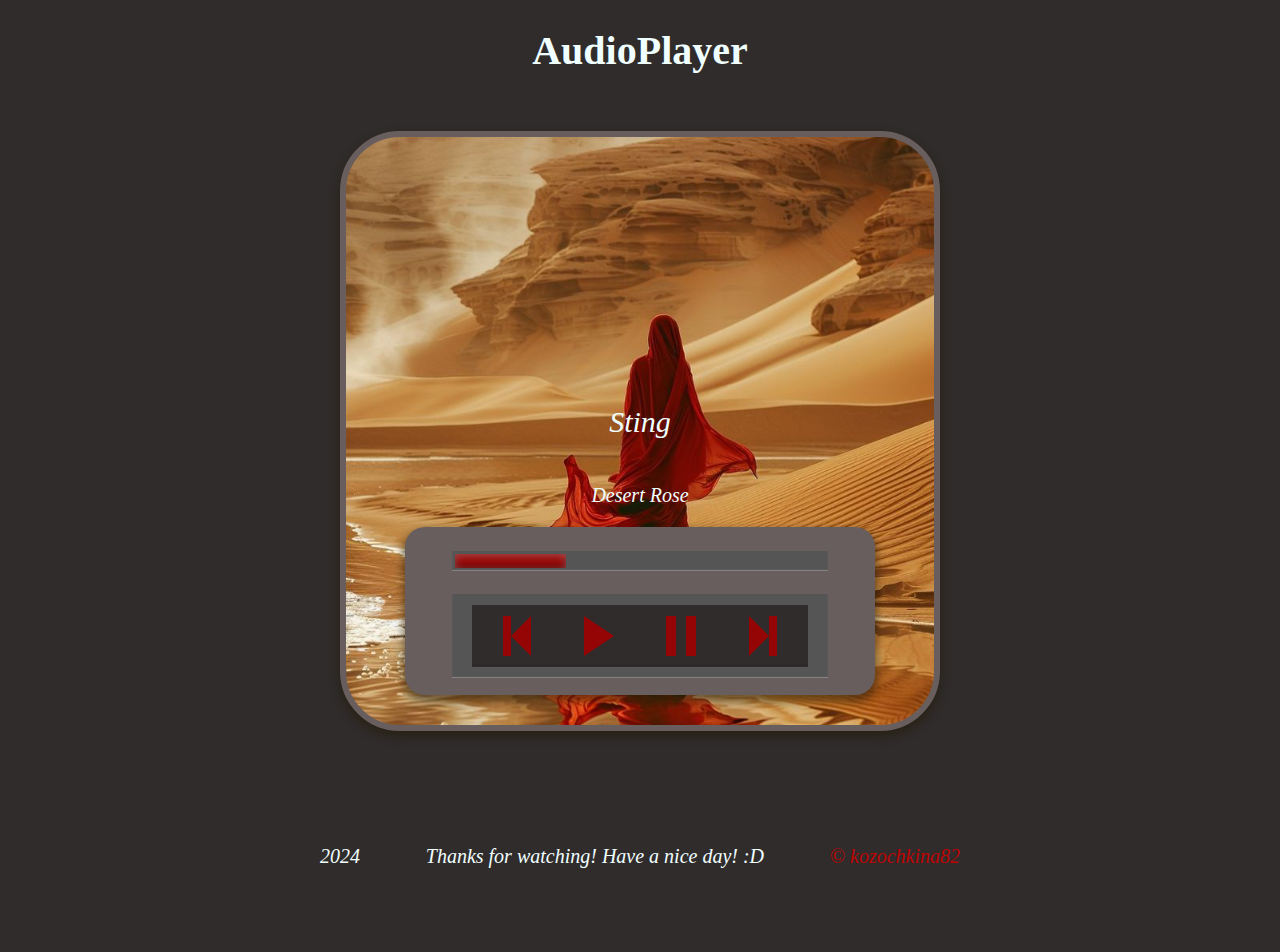
==== index.html @ 9f7f80e7 "feat: make design" ====
<!DOCTYPE html>
<html lang="en">
<head>
    <meta charset="UTF-8">
    <meta name="viewport" content="width=device-width, initial-scale=1.0">
    <title>Audioplayer</title>
    <link rel="stylesheet" href="style.css">
</head>
<body>
    <div class="container">
    <header>
        <h1>AudioPlayer</h1>
    </header>
    <main>
       <section class="player-field">
        <div class="player screen-1">
         <h2>Sting</h2>
         <p>Desert Rose</p>
         <div class="controls">
          <audio class="invisible" controls >
            <source src="Assets/Audio/Sting – Desert Rose.mp3" type="audio/mpeg" id="song-1">
          </audio>
            <div class="progressbar">
                <span style="width: 30%"></span>
              </div>
              <div class="control-buttons">
                <div class="control-buttons-container">
                <div class="control-item first-left"><div class="col left-col"></div><div class="left "></div></div>
                <div class="control-item"><div class="play play-first"></div></div>
                <div class="control-item"><div class="pause pause-first"><div class="col"></div><div class="col"></div></div></div>
                <div class="control-item first-right"><div class="right"></div><div class="col right-col"></div></div>
              </div>
             </div>
         </div>         
        </div>
        <div class="player screen-2 invisible">
            <h2>Powerwolf</h2>
            <p>Demons Are The Girl's Best Friend</p>
            <div class="controls">
              <audio class="invisible" controls >
                <source src="Assets/Audio/Powerwolf - Demons Are a Girl's Best Friend.mp3" type="audio/mpeg" id="song-2">
              </audio>
               <div class="progressbar">
                   <span style="width: 30%"></span>
                 </div>
                 <div class="control-buttons">
                   <div class="control-buttons-container">
                   <div class="control-item second-left"><div class="col left-col"></div><div class="left"></div></div>
                   <div class="control-item"><div class="play play-second"></div></div>
                   <div class="control-item"><div class="pause pause-second"><div class="col"></div><div class="col"></div></div></div>
                   <div class="control-item second-right"><div class="right"></div><div class="col right-col"></div></div>
                 </div>
                </div>
            </div>         
        </div>
        <div class="player screen-3 invisible">
            <h2>Myrkur</h2>
            <p>Ulvinde<p>
            <div class="controls">
              <audio class="invisible" controls >
                <source src="Assets/Audio/Myrkur - Ulvinde.mp3" type="audio/mpeg" id="song-3">
              </audio>
               <div class="progressbar">
                   <span style="width: 30%"></span>
                 </div>
                 <div class="control-buttons">
                  <div class="control-buttons-container">
                  <div class="control-item third-left"><div class="col left-col"></div><div class="left"></div></div>
                  <div class="control-item"><div class="play play-third"></div></div>
                  <div class="control-item"><div class="pause pause-third"><div class="col"></div><div class="col"></div></div></div>
                  <div class="control-item third-right"><div class="right"></div><div class="col right-col"></div></div>
                </div>
               </div>
            </div>         
        </div>

       </section>
    </main>
    <footer>
        <div><p>2024</p></div>
        <div><p>Thanks for watching! Have a nice day! :D</p></div>
        <div><p><a href="">© kozochkina82</a></p></div>
    </footer>
    </div>
    <script src="script.js"></script>
</body>
        

 

</html>
---- style.css ----
*{
    box-sizing: border-box;
}
body{
    max-width: 1280px;
    background-color: lightgrey;
    margin: 0 auto;
    padding: 0;
    font-family: Georgia, 'Times New Roman', Times, serif;
    font-size: 20px;
    color: azure;
}
a {
    text-decoration: none;
    color:#bf0404;
}
a:hover{
    color: #e03d3d;
}
footer{
    width: 70%;
    display: flex;
    flex-direction: row;
    justify-content: space-between;
    padding: 5% 10%;
}
h1{
    text-align: center;
}
h2, p {
    text-align: left;
    font-weight: 400;
    font-style: italic;
}
.invisible {
    display: none;
}
.player.invisible{
    display: none;
}
.container{
    width: 100%;
    display: flex;
    flex-direction: column;
    justify-content: space-between;
    align-items: center;
    background-color: #302c2c;

}
.player-field{
    width: 100%;
   display: flex;
   flex-direction: column;
   justify-content: center;
   align-items: center;
 
}
.player{
    display: flex;
    flex-direction: column;
    justify-content: flex-end;
    align-items: center;
    padding-bottom: 5%;
    margin: 5% auto;
    width: 600px;
    height: 600px;
    border: 6px solid #695e5e;
    box-shadow: 0px 5px 8px 2px rgba(36, 29, 9, 0.56);
}
.screen-1{
    background: url("Assets/Img/img1.jpg") top left/100% 100% no-repeat;
    border-radius: 10%;
    overflow: hidden;
}
.screen-2{
    background: url("Assets/Img/img2.png") top left/100% 100% no-repeat;
    border-radius: 10%;
    overflow: hidden;
}
.screen-3{
    background: url("Assets/Img/img3.jpg") top left/100% 100% no-repeat;
    border-radius: 10%;
    overflow: hidden;
}
.controls{
    width: 80%;
    height: 30%;
    background-color: #695e5e;
    border-radius: 20px;
    box-shadow: 0px 5px 8px 2px rgba(36, 29, 9, 0.56);
}
.progressbar { 
    width: 80%;
	height: 20px;
	position: relative;
	background: #555;
	padding: 3px;
	box-shadow: inset 0 -1px 1px rgba(255,255,255,0.3);
    margin: 5% auto auto;
}
.progressbar > span {
    display: block;
    height: 100%;
    background-color: #960505;
    background-image: linear-gradient(
      center bottom,
      #bf0404 37%,
      #e03d3d 69%
    );
    box-shadow: 
      inset 0 2px 9px  rgba(255,255,255,0.3),
      inset 0 -2px 6px rgba(0,0,0,0.4);
    position: relative;
    overflow: hidden;
  }
  
  @keyframes move {
    0% {
      background-position: 0 0;
    }
    100% {
      background-position: 50px 50px;
    }
  }  
  .control-buttons{
    display: flex;
    flex-direction: row;
    justify-content: center;
    align-items: center;
    width: 80%;
	height: 50%;
	background-color: #555;
	padding: 20px;
	box-shadow: inset 0 -1px 1px rgba(255,255,255,0.3);
    margin: 5% auto auto;
  }
  .control-buttons:hover{
    filter: drop-shadow(0 0 15px #f04747);
    cursor: pointer;
}
  .control-buttons-container{
    display: flex;
    flex-direction: row;
    justify-content: space-between;
    align-items: center;
    width: 100%;
	height: 50%;
	background-color: #302c2c;
    border: 1px solid #302c2c;
    box-shadow: inset 0 -1px 1px rgba(24, 23, 23, 0.3);
	padding: 30px;
    margin: 0;
  }
.control-item{
    display: flex;
    flex-direction: row;
    justify-content: space-between;
    align-items: center;
}

.control-item:hover{
    filter: drop-shadow(0 0 15px #f04747);
    cursor: pointer;
}
.progressbar:hover{
        filter: drop-shadow(0 0 10px #f04747);
        cursor: pointer;
    }

.control-item:active{
    filter: drop-shadow(0 0 5px #3e3434);
    cursor: pointer;
}
  .control-item > .left{
    border: 20px solid transparent; border-right: 20px solid #960505;
    }
  .control-item > .right{
    border: 20px solid transparent; border-left: 20px solid #960505;
  }
.col{
    width: 8px;
    height: 40px;
    background-color: #960505;
}
.control-item > .col.left-col{
    margin-right:-20px;
}
.control-item > .col.right-col{
    margin-left:-20px;
}

.pause{
    display: flex;
    flex-direction: row;
    justify-content: space-between;
    align-items: center;
    margin-right: 20px;
}
.pause>.col:first-child{
    margin-right: 5px;
    width: 10px;
}
.pause>.col:last-child{
    margin-left: 5px;
    width: 10px;
}
.play{
    margin-left: 20px;
    border: 20px solid transparent; border-left: 30px solid #960505;
}
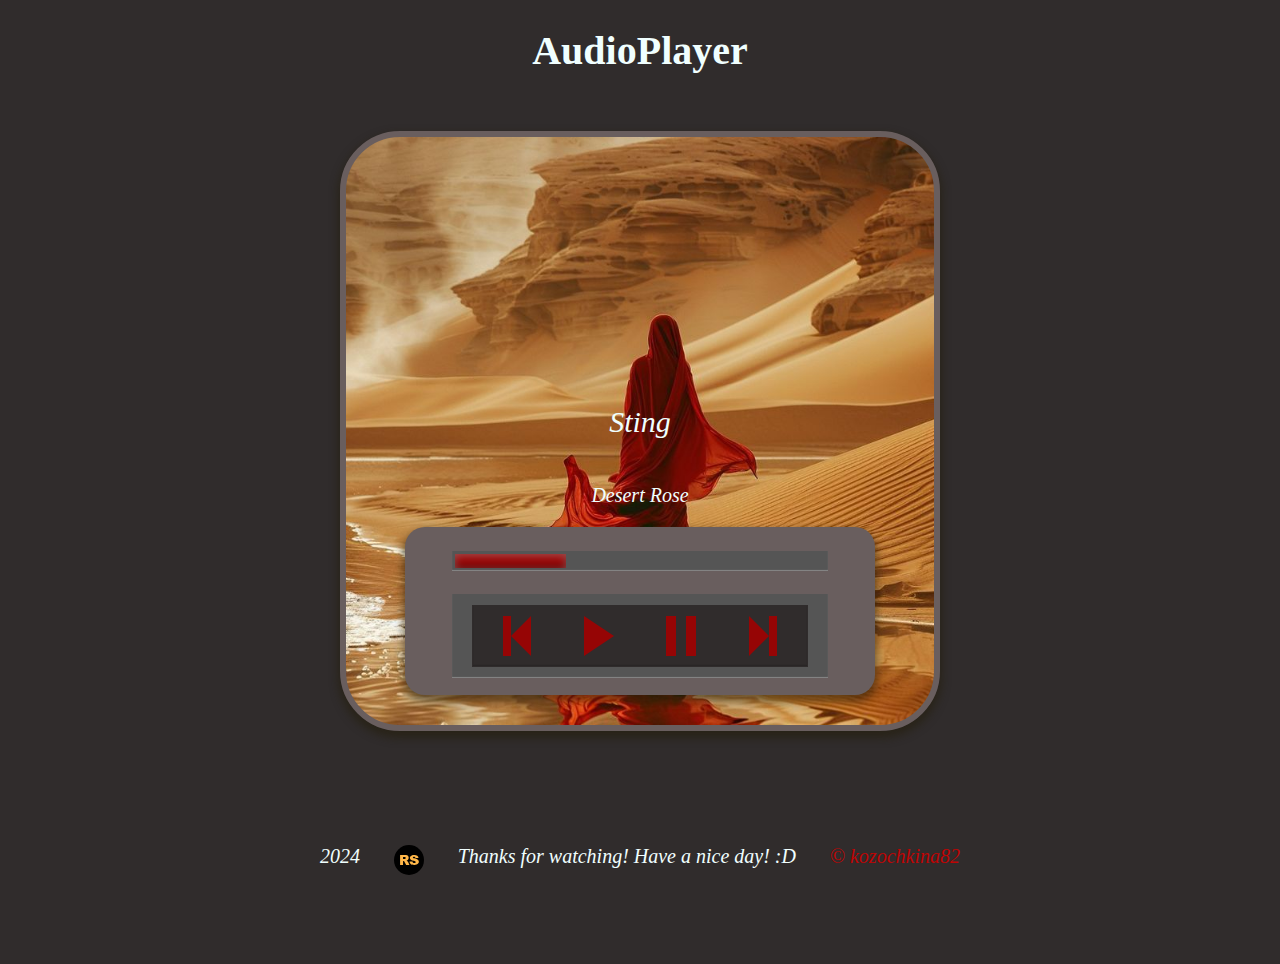
==== commit deaa21c0: "feat: add school logo" ====
--- a/index.html
+++ b/index.html
@@ -78,8 +78,10 @@
     </main>
     <footer>
         <div><p>2024</p></div>
+        <div><p><a href="https://rs.school/courses/javascript-preschool-ru"><img src="Assets/Img/rss-logo.svg" alt="rss-logo" width="30"></a></p></div>
         <div><p>Thanks for watching! Have a nice day! :D</p></div>
         <div><p><a href="">© kozochkina82</a></p></div>
+        
     </footer>
     </div>
     <script src="script.js"></script>
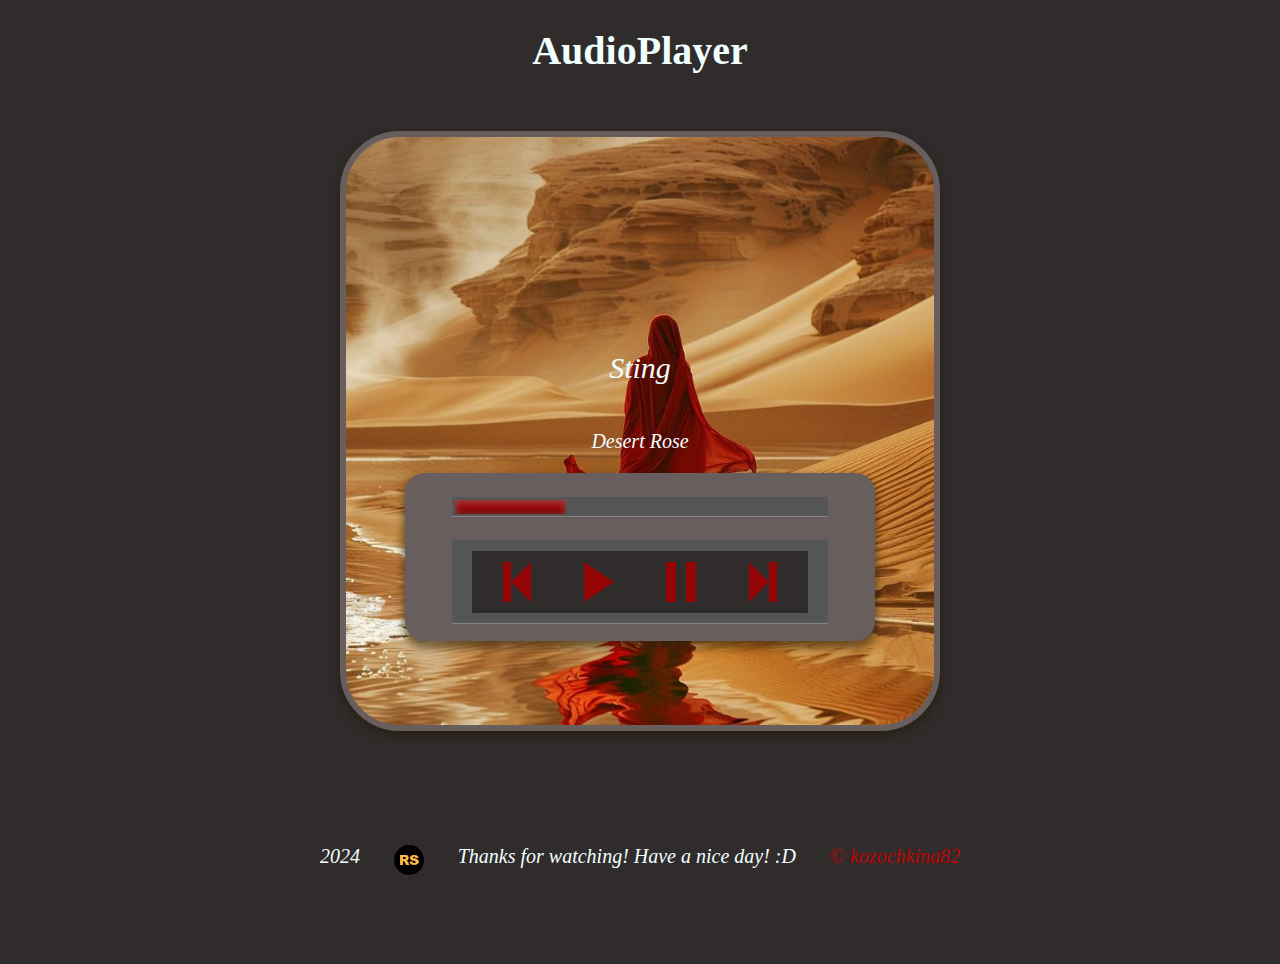
==== commit 1dd5dd5f: "feat: make music play/stop" ====
--- a/index.html
+++ b/index.html
@@ -16,63 +16,63 @@
         <div class="player screen-1">
          <h2>Sting</h2>
          <p>Desert Rose</p>
-         <div class="controls">
-          <audio class="invisible" controls >
-            <source src="Assets/Audio/Sting – Desert Rose.mp3" type="audio/mpeg" id="song-1">
-          </audio>
-            <div class="progressbar">
+           <div class="controls">         
+              <div class="progressbar">
                 <span style="width: 30%"></span>
               </div>
               <div class="control-buttons">
                 <div class="control-buttons-container">
-                <div class="control-item first-left"><div class="col left-col"></div><div class="left "></div></div>
-                <div class="control-item"><div class="play play-first"></div></div>
-                <div class="control-item"><div class="pause pause-first"><div class="col"></div><div class="col"></div></div></div>
-                <div class="control-item first-right"><div class="right"></div><div class="col right-col"></div></div>
+                 <div class="control-item first-left"><div class="col left-col"></div><div class="left "></div></div>
+                 <div class="control-item"><div class="play play-first"></div></div>
+                 <div class="control-item"><div class="pause pause-first"><div class="col"></div><div class="col"></div></div></div>
+                 <div class="control-item first-right"><div class="right"></div><div class="col right-col"></div></div>
+                </div>
               </div>
-             </div>
-         </div>         
+           </div>     
+           <audio class="audio1 invisible" controls >
+            <source src="Assets/Audio/Sting – Desert Rose.mp3" type="audio/mpeg" id="song-1">
+          </audio>    
         </div>
         <div class="player screen-2 invisible">
-            <h2>Powerwolf</h2>
-            <p>Demons Are The Girl's Best Friend</p>
-            <div class="controls">
-              <audio class="invisible" controls >
-                <source src="Assets/Audio/Powerwolf - Demons Are a Girl's Best Friend.mp3" type="audio/mpeg" id="song-2">
-              </audio>
+          <h2>Powerwolf</h2>
+          <p>Demons Are a Girl's Best Friends</p>
+            <div class="controls">         
                <div class="progressbar">
-                   <span style="width: 30%"></span>
+                 <span style="width: 30%"></span>
+               </div>
+               <div class="control-buttons">
+                 <div class="control-buttons-container">
+                  <div class="control-item second-left"><div class="col left-col"></div><div class="left "></div></div>
+                  <div class="control-item"><div class="play play-second"></div></div>
+                  <div class="control-item"><div class="pause pause-second"><div class="col"></div><div class="col"></div></div></div>
+                  <div class="control-item second-right"><div class="right"></div><div class="col right-col"></div></div>
                  </div>
-                 <div class="control-buttons">
-                   <div class="control-buttons-container">
-                   <div class="control-item second-left"><div class="col left-col"></div><div class="left"></div></div>
-                   <div class="control-item"><div class="play play-second"></div></div>
-                   <div class="control-item"><div class="pause pause-second"><div class="col"></div><div class="col"></div></div></div>
-                   <div class="control-item second-right"><div class="right"></div><div class="col right-col"></div></div>
-                 </div>
-                </div>
-            </div>         
-        </div>
-        <div class="player screen-3 invisible">
-            <h2>Myrkur</h2>
-            <p>Ulvinde<p>
-            <div class="controls">
-              <audio class="invisible" controls >
-                <source src="Assets/Audio/Myrkur - Ulvinde.mp3" type="audio/mpeg" id="song-3">
-              </audio>
+               </div>
+            </div>     
+            <audio class="audio2 invisible" controls >
+             <source src="Assets/Audio/Powerwolf - Demons Are a Girl's Best Friend.mp3" type="audio/mpeg" id="song-2">
+           </audio>    
+         </div>
+         <div class="player screen-3 invisible">
+          <h2>Myrkur</h2>
+          <p>Ulvinde</p>
+            <div class="controls">         
                <div class="progressbar">
-                   <span style="width: 30%"></span>
-                 </div>
-                 <div class="control-buttons">
-                  <div class="control-buttons-container">
-                  <div class="control-item third-left"><div class="col left-col"></div><div class="left"></div></div>
+                 <span style="width: 30%"></span>
+               </div>
+               <div class="control-buttons">
+                 <div class="control-buttons-container">
+                  <div class="control-item third-left"><div class="col left-col"></div><div class="left "></div></div>
                   <div class="control-item"><div class="play play-third"></div></div>
                   <div class="control-item"><div class="pause pause-third"><div class="col"></div><div class="col"></div></div></div>
                   <div class="control-item third-right"><div class="right"></div><div class="col right-col"></div></div>
-                </div>
+                 </div>
                </div>
-            </div>         
-        </div>
+            </div>     
+            <audio class="audio3 invisible" controls >
+             <source src="Assets/Audio/Myrkur - Ulvinde.mp3" type="audio/mpeg" id="song-3">
+           </audio>    
+         </div>
 
        </section>
     </main>
--- a/style.css
+++ b/style.css
@@ -33,10 +33,10 @@
     font-style: italic;
 }
 .invisible {
-    display: none;
+    visibility: hidden;;
 }
 .player.invisible{
-    display: none;
+display: none;
 }
 .container{
     width: 100%;
@@ -167,16 +167,21 @@
         cursor: pointer;
     }
 
-.control-item:active{
-    filter: drop-shadow(0 0 5px #3e3434);
-    cursor: pointer;
-}
+
   .control-item > .left{
     border: 20px solid transparent; border-right: 20px solid #960505;
     }
+    .control-item > .left:active{
+        filter: drop-shadow(0 0 15px #f04747);
+        cursor: pointer;
+    }
   .control-item > .right{
     border: 20px solid transparent; border-left: 20px solid #960505;
   }
+  .control-item > .right:hover{
+    filter: drop-shadow(0 0 15px #f04747);
+    cursor: pointer;
+}
 .col{
     width: 8px;
     height: 40px;
@@ -195,6 +200,12 @@
     justify-content: space-between;
     align-items: center;
     margin-right: 20px;
+    transition: all ease-in .5s;
+}
+.pause:hover>.col {
+    background-color: #f33939;
+    filter: drop-shadow(0 0 15px #f04747);
+    cursor: pointer;
 }
 .pause>.col:first-child{
     margin-right: 5px;
@@ -207,4 +218,11 @@
 .play{
     margin-left: 20px;
     border: 20px solid transparent; border-left: 30px solid #960505;
-}
+    transition: all ease-in .5s;
+}
+.play:hover{
+    border-left: 30px solid #f33939;
+    filter: drop-shadow(0 0 15px #f04747);
+    cursor: pointer;
+}
+
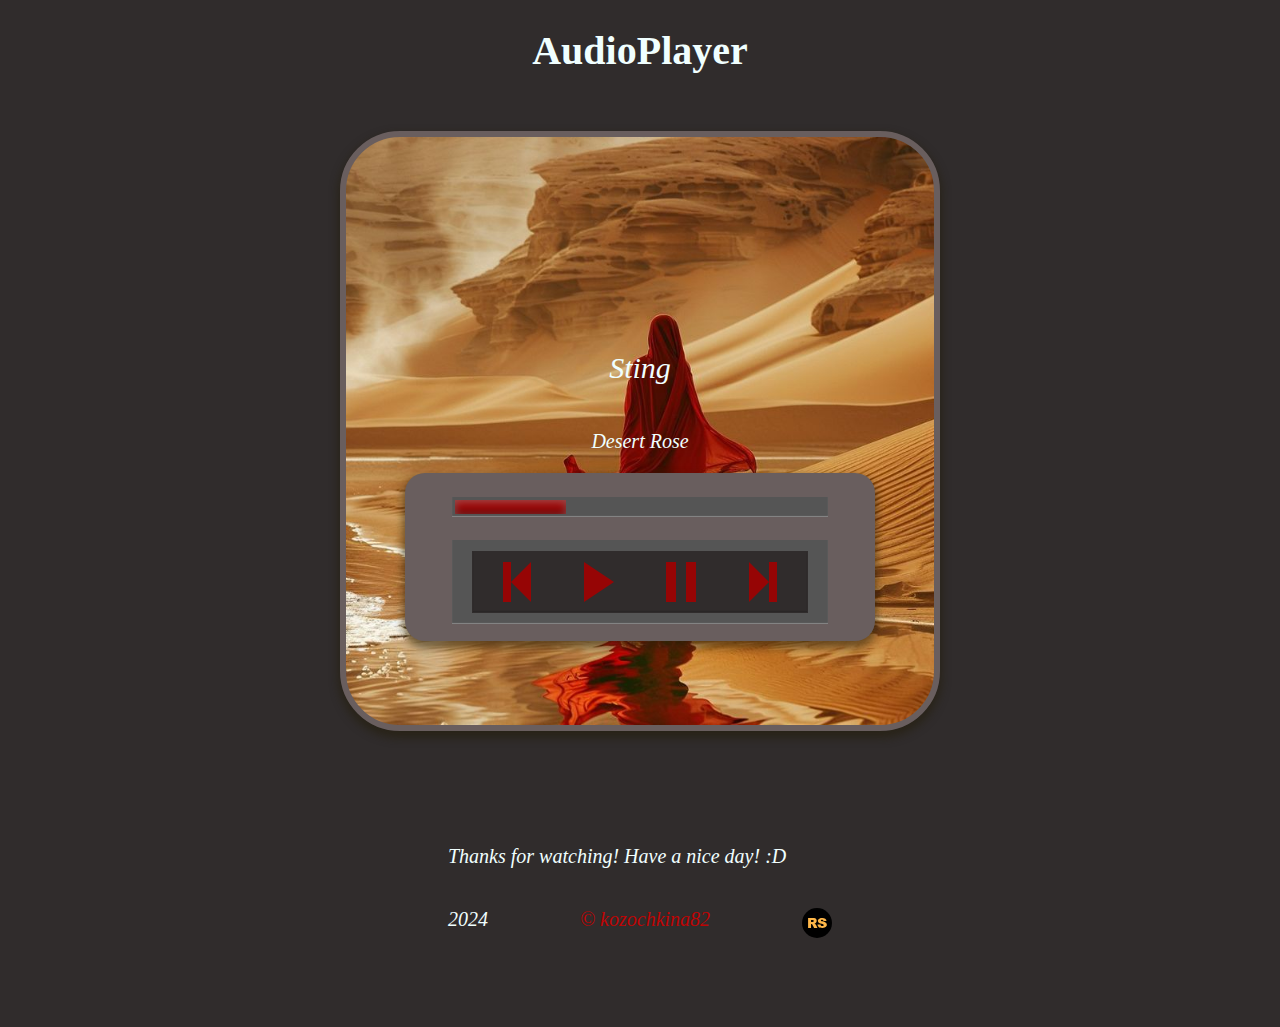
==== commit 2c9a5564: "fix: make audio playing right" ====
--- a/index.html
+++ b/index.html
@@ -30,7 +30,7 @@
               </div>
            </div>     
            <audio class="audio1 invisible" controls >
-            <source src="Assets/Audio/Sting – Desert Rose.mp3" type="audio/mpeg" id="song-1">
+            <source src="Assets/Audio/Sting – Desert Rose.mp3" type="audio/mpeg" id="song-1" >
           </audio>    
         </div>
         <div class="player screen-2 invisible">
@@ -76,12 +76,15 @@
 
        </section>
     </main>
-    <footer>
-        <div><p>2024</p></div>
-        <div><p><a href="https://rs.school/courses/javascript-preschool-ru"><img src="Assets/Img/rss-logo.svg" alt="rss-logo" width="30"></a></p></div>
-        <div><p>Thanks for watching! Have a nice day! :D</p></div>
-        <div><p><a href="">© kozochkina82</a></p></div>
-        
+    <footer>        
+        <div class="footer-section">
+          <div><p>Thanks for watching! Have a nice day! :D</p></div>
+        </div>
+        <div class="footer-section">
+          <div><p>2024</p></div>
+          <div><p><a href="">© kozochkina82</a></p></div>
+          <div><p><a href="https://rs.school/courses/javascript-preschool-ru"><img src="Assets/Img/rss-logo.svg" alt="rss-logo" width="30"></a></p></div>        
+          </div>
     </footer>
     </div>
     <script src="script.js"></script>
--- a/style.css
+++ b/style.css
@@ -18,10 +18,11 @@
     color: #e03d3d;
 }
 footer{
-    width: 70%;
-    display: flex;
-    flex-direction: row;
-    justify-content: space-between;
+    width: 80%;
+    display: flex;
+    flex-direction: column;
+    justify-content: flex-start;
+    align-items: center;
     padding: 5% 10%;
 }
 h1{
@@ -200,7 +201,7 @@
     justify-content: space-between;
     align-items: center;
     margin-right: 20px;
-    transition: all ease-in .5s;
+    transition: all ease-in .2s;
 }
 .pause:hover>.col {
     background-color: #f33939;
@@ -218,7 +219,7 @@
 .play{
     margin-left: 20px;
     border: 20px solid transparent; border-left: 30px solid #960505;
-    transition: all ease-in .5s;
+    transition: all ease-in .2s;
 }
 .play:hover{
     border-left: 30px solid #f33939;
@@ -226,3 +227,9 @@
     cursor: pointer;
 }
 
+.footer-section{
+    width: 50%;
+    display: flex;
+    flex-direction: row;
+    justify-content: space-between;
+}
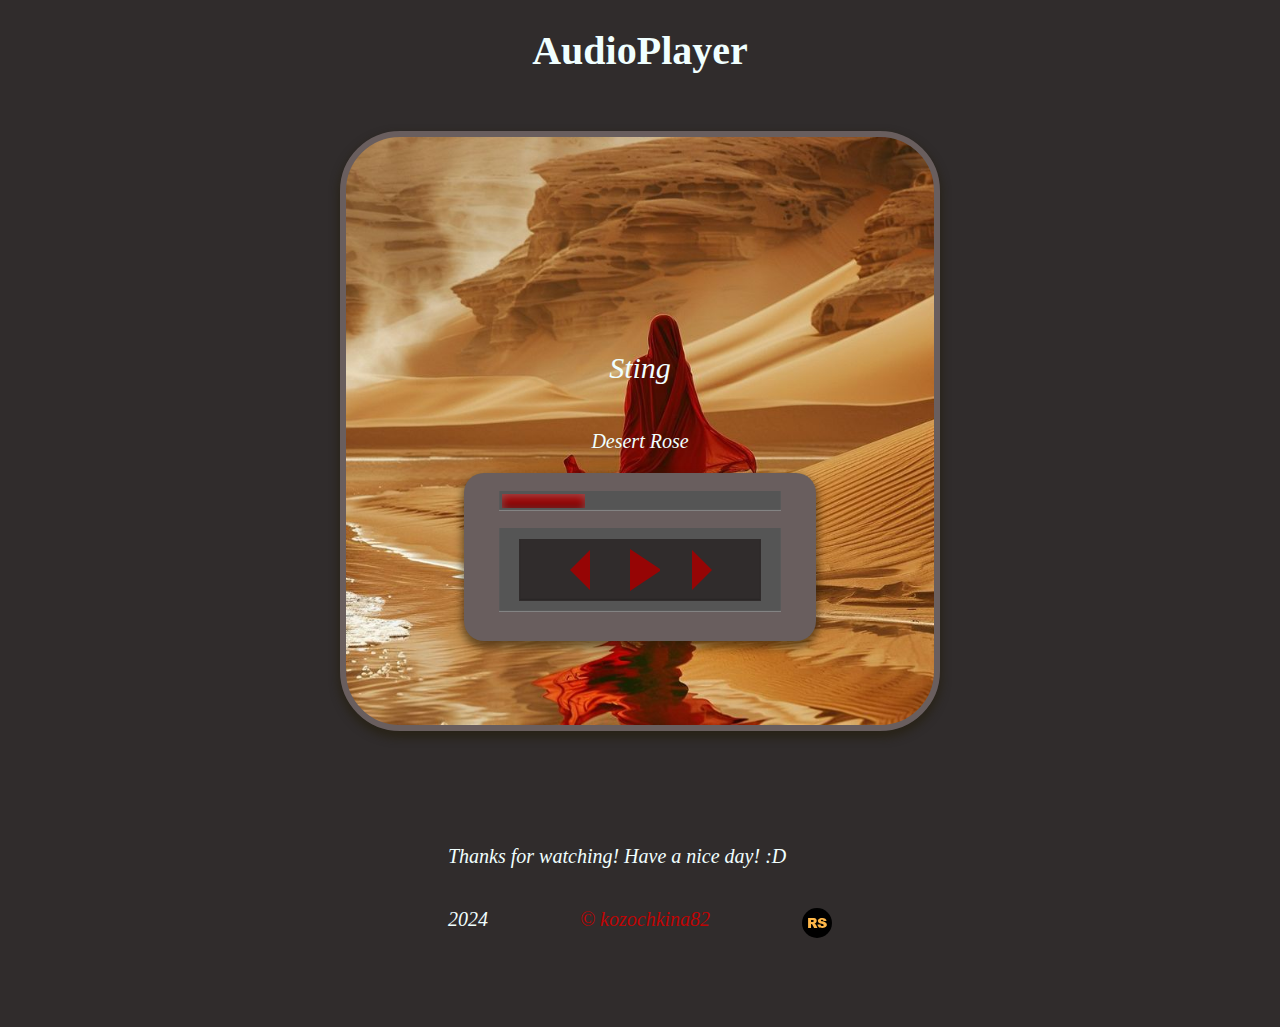
==== commit 14ca2e95: "fix: make toggle" ====
--- a/index.html
+++ b/index.html
@@ -22,10 +22,9 @@
               </div>
               <div class="control-buttons">
                 <div class="control-buttons-container">
-                 <div class="control-item first-left"><div class="col left-col"></div><div class="left "></div></div>
-                 <div class="control-item"><div class="play play-first"></div></div>
-                 <div class="control-item"><div class="pause pause-first"><div class="col"></div><div class="col"></div></div></div>
-                 <div class="control-item first-right"><div class="right"></div><div class="col right-col"></div></div>
+                 <div class="control-item first-left"><div class="left"></div></div>
+                 <div class="control-item"><button class="button1 play-first pause-first"></button></div>
+                 <div class="control-item first-right"><div class="right"></div></div>
                 </div>
               </div>
            </div>     
@@ -41,13 +40,12 @@
                  <span style="width: 30%"></span>
                </div>
                <div class="control-buttons">
-                 <div class="control-buttons-container">
-                  <div class="control-item second-left"><div class="col left-col"></div><div class="left "></div></div>
-                  <div class="control-item"><div class="play play-second"></div></div>
-                  <div class="control-item"><div class="pause pause-second"><div class="col"></div><div class="col"></div></div></div>
-                  <div class="control-item second-right"><div class="right"></div><div class="col right-col"></div></div>
-                 </div>
-               </div>
+                <div class="control-buttons-container">
+                 <div class="control-item second-left"><div class="left"></div></div>
+                 <div class="control-item"><button class="button2 play-second pause-second"></button></div>
+                 <div class="control-item second-right"><div class="right"></div></div>
+                </div>
+              </div>
             </div>     
             <audio class="audio2 invisible" controls >
              <source src="Assets/Audio/Powerwolf - Demons Are a Girl's Best Friend.mp3" type="audio/mpeg" id="song-2">
@@ -61,13 +59,12 @@
                  <span style="width: 30%"></span>
                </div>
                <div class="control-buttons">
-                 <div class="control-buttons-container">
-                  <div class="control-item third-left"><div class="col left-col"></div><div class="left "></div></div>
-                  <div class="control-item"><div class="play play-third"></div></div>
-                  <div class="control-item"><div class="pause pause-third"><div class="col"></div><div class="col"></div></div></div>
-                  <div class="control-item third-right"><div class="right"></div><div class="col right-col"></div></div>
-                 </div>
-               </div>
+                <div class="control-buttons-container">
+                 <div class="control-item third-left"><div class="left"></div></div>
+                 <div class="control-item"><button class=" button3 play-third pause-third"></button></div>
+                 <div class="control-item third-right"><div class="right"></div></div>
+                </div>
+              </div>
             </div>     
             <audio class="audio3 invisible" controls >
              <source src="Assets/Audio/Myrkur - Ulvinde.mp3" type="audio/mpeg" id="song-3">
--- a/style.css
+++ b/style.css
@@ -36,7 +36,7 @@
 .invisible {
     visibility: hidden;;
 }
-.player.invisible{
+.player.invisible, .pause.invisible, .play.invisible{
 display: none;
 }
 .container{
@@ -84,7 +84,7 @@
     overflow: hidden;
 }
 .controls{
-    width: 80%;
+    width: 60%;
     height: 30%;
     background-color: #695e5e;
     border-radius: 20px;
@@ -168,7 +168,6 @@
         cursor: pointer;
     }
 
-
   .control-item > .left{
     border: 20px solid transparent; border-right: 20px solid #960505;
     }
@@ -176,56 +175,37 @@
         filter: drop-shadow(0 0 15px #f04747);
         cursor: pointer;
     }
-  .control-item > .right{
+   .right {
     border: 20px solid transparent; border-left: 20px solid #960505;
-  }
+ 
+    }
   .control-item > .right:hover{
     filter: drop-shadow(0 0 15px #f04747);
     cursor: pointer;
 }
-.col{
-    width: 8px;
-    height: 40px;
+
+button {
+    margin-left: 40px;
+    border: 20px solid transparent; border-left: 30px solid #960505;
+    background-color: transparent;
+
+}
+button:hover{
+  
+    filter: drop-shadow(0 0 15px #f04747);
+    cursor: pointer;
+}
+
+.pause{
+    border-top: 20px solid #960505;
+    border-bottom: 20px solid #960505;
+    border-right: 15px solid #960505;
+    border-left: 15px solid #960505;
     background-color: #960505;
-}
-.control-item > .col.left-col{
-    margin-right:-20px;
-}
-.control-item > .col.right-col{
-    margin-left:-20px;
-}
-
-.pause{
-    display: flex;
-    flex-direction: row;
-    justify-content: space-between;
-    align-items: center;
-    margin-right: 20px;
-    transition: all ease-in .2s;
-}
-.pause:hover>.col {
-    background-color: #f33939;
-    filter: drop-shadow(0 0 15px #f04747);
-    cursor: pointer;
-}
-.pause>.col:first-child{
-    margin-right: 5px;
-    width: 10px;
-}
-.pause>.col:last-child{
-    margin-left: 5px;
-    width: 10px;
-}
-.play{
-    margin-left: 20px;
-    border: 20px solid transparent; border-left: 30px solid #960505;
-    transition: all ease-in .2s;
-}
-.play:hover{
-    border-left: 30px solid #f33939;
-    filter: drop-shadow(0 0 15px #f04747);
-    cursor: pointer;
-}
+    margin-right: 40px;
+}
+
+
 
 .footer-section{
     width: 50%;
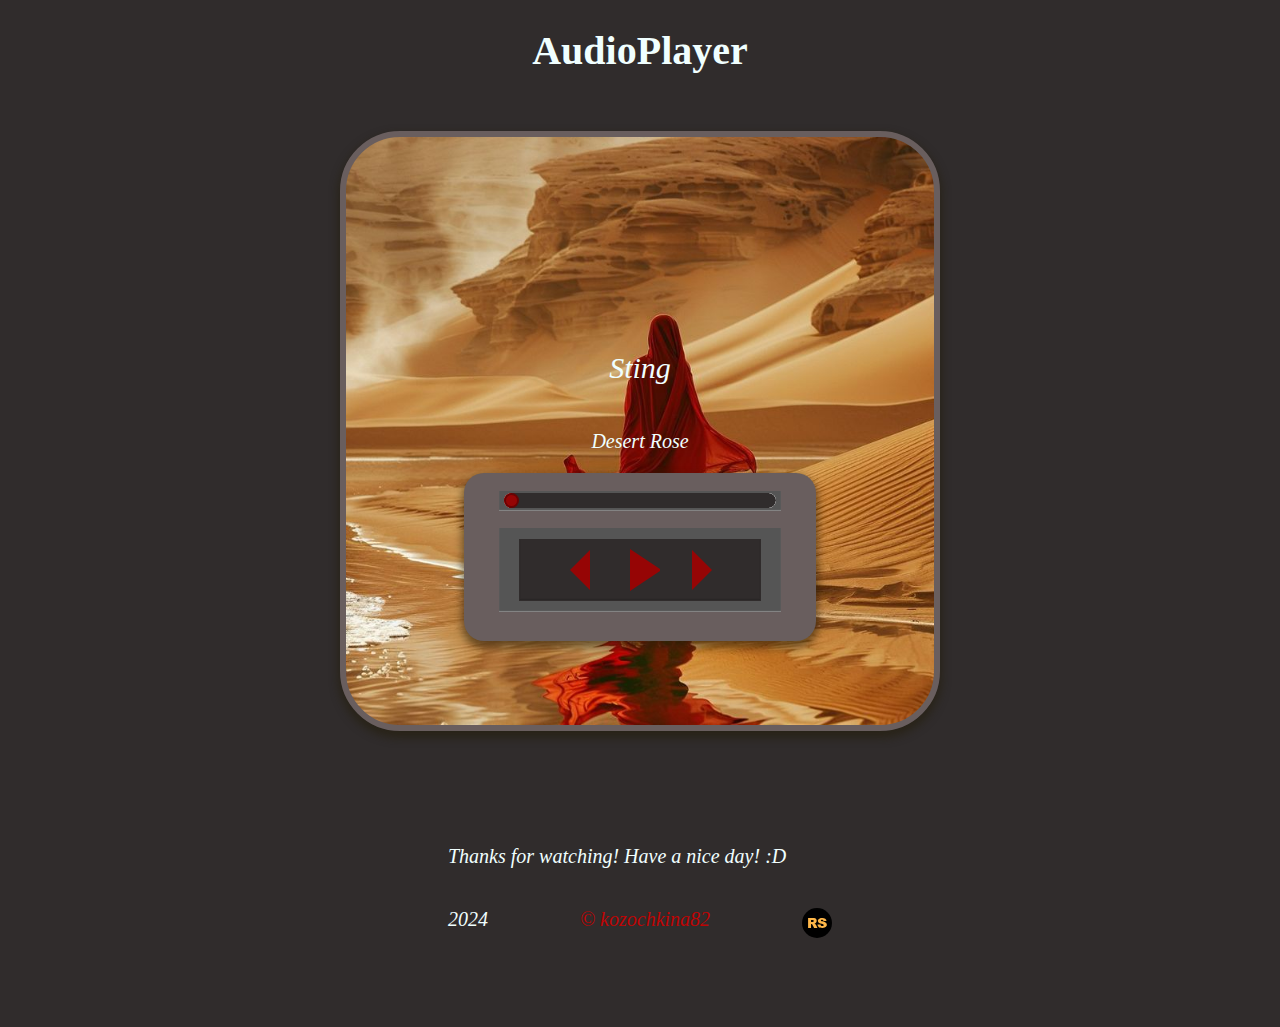
==== commit f4919f86: "fix: make progress bar" ====
--- a/index.html
+++ b/index.html
@@ -18,7 +18,7 @@
          <p>Desert Rose</p>
            <div class="controls">         
               <div class="progressbar">
-                <span style="width: 30%"></span>
+                <input id="input1" type="range" value="0" min="0" max="100" step="1">
               </div>
               <div class="control-buttons">
                 <div class="control-buttons-container">
@@ -36,9 +36,9 @@
           <h2>Powerwolf</h2>
           <p>Demons Are a Girl's Best Friends</p>
             <div class="controls">         
-               <div class="progressbar">
-                 <span style="width: 30%"></span>
-               </div>
+              <div class="progressbar">
+                <input id="input2" type="range" value="0" min="0" max="100" step="1">
+              </div>
                <div class="control-buttons">
                 <div class="control-buttons-container">
                  <div class="control-item second-left"><div class="left"></div></div>
@@ -55,9 +55,9 @@
           <h2>Myrkur</h2>
           <p>Ulvinde</p>
             <div class="controls">         
-               <div class="progressbar">
-                 <span style="width: 30%"></span>
-               </div>
+              <div class="progressbar ">
+                <input id="input3" type="range" value="0" min="0" max="100" step="1" >
+              </div>
                <div class="control-buttons">
                 <div class="control-buttons-container">
                  <div class="control-item third-left"><div class="left"></div></div>
--- a/style.css
+++ b/style.css
@@ -91,6 +91,8 @@
     box-shadow: 0px 5px 8px 2px rgba(36, 29, 9, 0.56);
 }
 .progressbar { 
+    display: flex;
+    align-items: center;
     width: 80%;
 	height: 20px;
 	position: relative;
@@ -213,3 +215,45 @@
     flex-direction: row;
     justify-content: space-between;
 }
+input[type="range"] {
+  -webkit-appearance: none;
+  appearance: none; 
+  width: 100%;
+  cursor: pointer;
+  outline: none;
+  overflow: hidden;
+  border-radius: 16px;
+  }
+
+input[type="range"]::-webkit-slider-runnable-track {
+    height: 15px;
+    background: #302c2c;
+    border-radius: 16px;
+  }
+
+  input[type="range"]::-moz-range-track {
+    height: 15px;
+    background: #302c2c;
+    border-radius: 16px;
+  }
+  
+  input[type="range"]::-webkit-slider-thumb {
+    -webkit-appearance: none;
+    appearance: none; 
+    height: 15px;
+    width: 15px;
+    background-color: #960505;
+    border-radius: 50%;
+    border: 2px solid #690303;
+    box-shadow: -407px 0 0 400px #bf0404;
+  }
+
+  input[type="range"]::-moz-range-thumb {
+    height: 15px;
+    width: 15px;
+    background-color: #960505;
+    border-radius: 50%;
+    border: 2px solid #690303;
+    box-shadow: -407px 0 0 400px #bf0404;
+  }
+  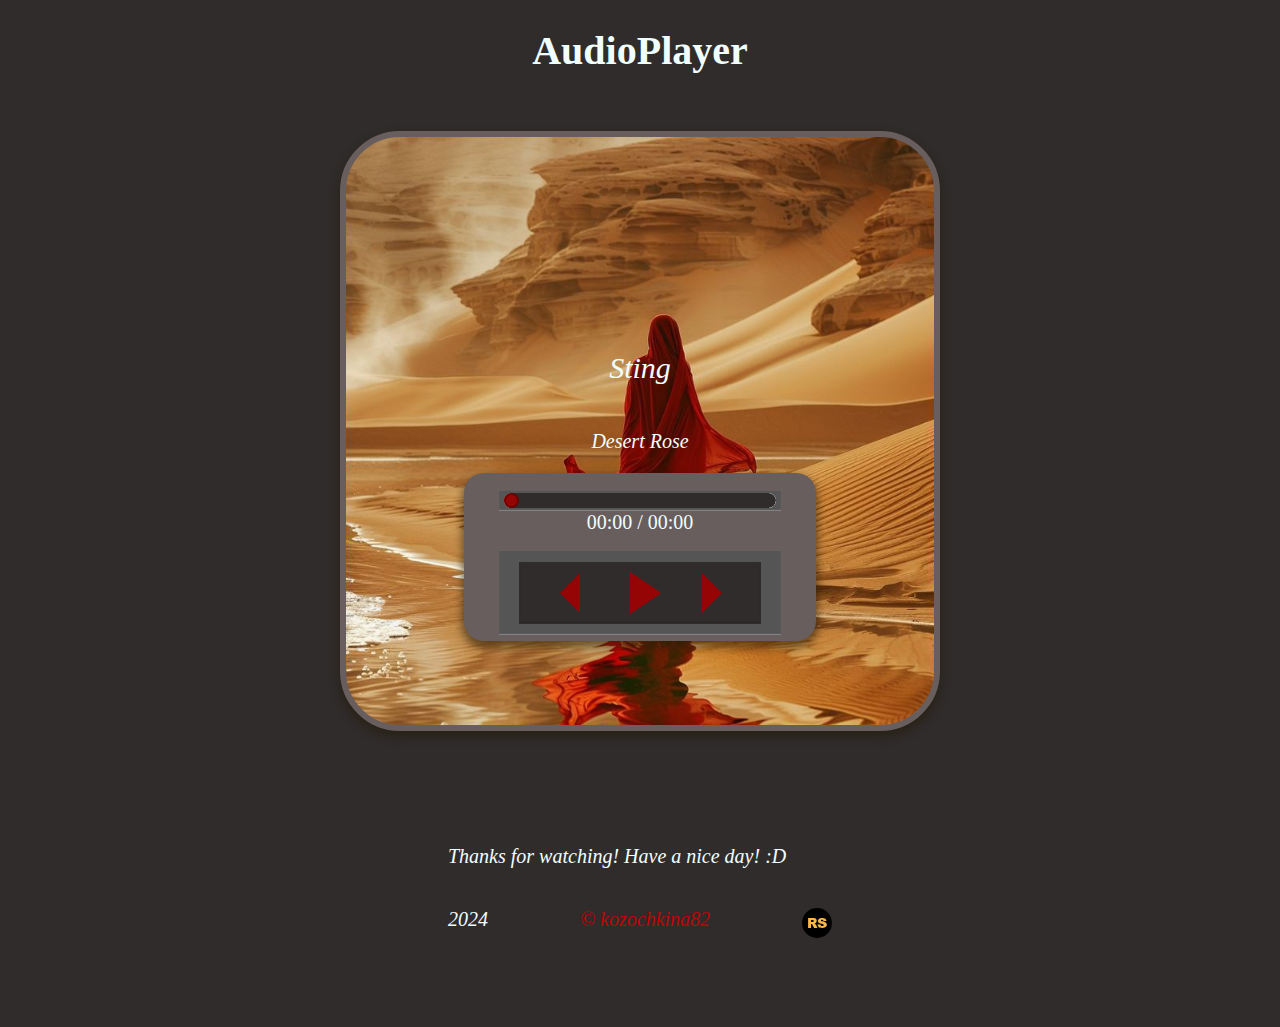
==== commit 952ac569: "fix: fix play button logic" ====
--- a/index.html
+++ b/index.html
@@ -20,10 +20,12 @@
               <div class="progressbar">
                 <input id="input1" type="range" value="0" min="0" max="100" step="1">
               </div>
+              <div class="time"> <span class="current-time1">00:00</span> / <span class="total-time1">00:00</span></div>
               <div class="control-buttons">
                 <div class="control-buttons-container">
                  <div class="control-item first-left"><div class="left"></div></div>
-                 <div class="control-item"><button class="button1 play-first pause-first"></button></div>
+                 <div class="control-item"><button class="button1 play-first pause-first"></button>
+                </div>
                  <div class="control-item first-right"><div class="right"></div></div>
                 </div>
               </div>
@@ -39,6 +41,7 @@
               <div class="progressbar">
                 <input id="input2" type="range" value="0" min="0" max="100" step="1">
               </div>
+              <div class="time"> <span class="current-time1">00:00</span> / <span class="total-time1">00:00</span></div>
                <div class="control-buttons">
                 <div class="control-buttons-container">
                  <div class="control-item second-left"><div class="left"></div></div>
@@ -58,6 +61,7 @@
               <div class="progressbar ">
                 <input id="input3" type="range" value="0" min="0" max="100" step="1" >
               </div>
+              <div class="time"> <span class="current-time1">00:00</span> / <span class="total-time1">00:00</span></div>
                <div class="control-buttons">
                 <div class="control-buttons-container">
                  <div class="control-item third-left"><div class="left"></div></div>
@@ -79,7 +83,7 @@
         </div>
         <div class="footer-section">
           <div><p>2024</p></div>
-          <div><p><a href="">© kozochkina82</a></p></div>
+          <div><p><a href="https://github.com/kozochkina82">© kozochkina82</a></p></div>
           <div><p><a href="https://rs.school/courses/javascript-preschool-ru"><img src="Assets/Img/rss-logo.svg" alt="rss-logo" width="30"></a></p></div>        
           </div>
     </footer>
--- a/style.css
+++ b/style.css
@@ -74,7 +74,7 @@
     overflow: hidden;
 }
 .screen-2{
-    background: url("Assets/Img/img2.png") top left/100% 100% no-repeat;
+    background: url("Assets/Img/img2.jpg") top left/100% 100% no-repeat;
     border-radius: 10%;
     overflow: hidden;
 }
@@ -116,7 +116,11 @@
     position: relative;
     overflow: hidden;
   }
-  
+  .time{
+    width: 80%;
+    margin: 0 auto;
+    text-align: center;
+  }
   @keyframes move {
     0% {
       background-position: 0 0;
@@ -152,13 +156,15 @@
     border: 1px solid #302c2c;
     box-shadow: inset 0 -1px 1px rgba(24, 23, 23, 0.3);
 	padding: 30px;
-    margin: 0;
+    margin: 0 auto;
+
   }
 .control-item{
     display: flex;
     flex-direction: row;
     justify-content: space-between;
     align-items: center;
+
 }
 
 .control-item:hover{
@@ -172,14 +178,14 @@
 
   .control-item > .left{
     border: 20px solid transparent; border-right: 20px solid #960505;
-    }
-    .control-item > .left:active{
+    margin-left: -10px;
+    }
+    .control-item > .left:hover{
         filter: drop-shadow(0 0 15px #f04747);
         cursor: pointer;
     }
-   .right {
+   .control-item > .right {
     border: 20px solid transparent; border-left: 20px solid #960505;
- 
     }
   .control-item > .right:hover{
     filter: drop-shadow(0 0 15px #f04747);
@@ -187,10 +193,10 @@
 }
 
 button {
-    margin-left: 40px;
+    margin-left: 50px;
     border: 20px solid transparent; border-left: 30px solid #960505;
     background-color: transparent;
-
+    margin-right: 10px;
 }
 button:hover{
   
@@ -203,8 +209,10 @@
     border-bottom: 20px solid #960505;
     border-right: 15px solid #960505;
     border-left: 15px solid #960505;
+    border-radius: 5px;
     background-color: #960505;
     margin-right: 40px;
+    margin-left: 40px;
 }
 
 
@@ -256,4 +264,345 @@
     border: 2px solid #690303;
     box-shadow: -407px 0 0 400px #bf0404;
   }
-  +  @media(max-width: 765px){
+    
+    body{
+        max-width: 765px;
+           }
+     footer{
+        width: 100%;
+       padding: 5% 10%;
+    }
+
+  }
+
+ 
+  @media(max-width: 600px){
+    
+    body{
+        max-width: 600px;
+           }
+     footer{
+        width: 100%;
+             padding: 5% 10%;
+    }
+
+.footer-section{
+width: 70%;
+}
+.container{
+    width: 100%;
+    display: flex;
+    flex-direction: column;
+    justify-content: space-between;
+    align-items: center;
+    background-color: #302c2c;
+
+}
+.player-field{
+    width: 100%;
+
+}
+.player{
+    display: flex;
+    padding-bottom: 5%;
+    margin: 5% auto;
+    width: 400px;
+    height: 400px;
+    border: 6px solid #695e5e;
+    box-shadow: 0px 5px 8px 2px rgba(36, 29, 9, 0.56);
+}
+.screen-1{
+    background: url("Assets/Img/img1.jpg") top left/100% 100% no-repeat cover;
+    border-radius: 10%;
+    overflow: hidden;
+}
+.screen-2{
+    background: url("Assets/Img/img2.jpg") top left/100% 100% no-repeat cover;
+    border-radius: 10%;
+    overflow: hidden;
+}
+.screen-3{
+    background: url("Assets/Img/img3.jpg") top left/100% 100% no-repeat cover;
+    border-radius: 10%;
+    overflow: hidden;
+}
+
+.control-buttons{
+    width: 80%;
+	height: 50%;
+	padding: 10px;
+    margin: 5% auto auto;
+  }
+  .control-buttons-container{
+    width: 100%;
+	height: 50%;
+	padding: 25px;
+    margin: 0;
+ 
+  }
+  .control-item > .left{
+    border: 15px solid transparent; border-right: 20px solid #960505;
+    margin-left: -30px;
+    }
+    .control-item > .left:hover{
+        filter: drop-shadow(0 0 15px #f04747);
+        cursor: pointer;
+    }
+    .control-item > .right {
+    border: 15px solid transparent; border-left: 20px solid #960505;
+    margin-right:-30px;
+ 
+    }
+  .control-item > .right:hover{
+    filter: drop-shadow(0 0 15px #f04747);
+    cursor: pointer;
+}
+
+button {
+    margin-left: 40px;
+    margin-right: 5px;
+    border: 15px solid transparent; border-left: 25px solid #960505;
+    background-color: transparent;
+
+}
+button:hover{
+  
+    filter: drop-shadow(0 0 15px #f04747);
+    cursor: pointer;
+}
+
+.pause{
+    margin-right: 30px;
+    margin-left: 30px;
+}
+  }
+
+  @media(max-width: 400px){
+    
+    body{
+        max-width: 400px;
+           }
+     footer{
+        width: 100%;
+             padding: 5% 10%;
+    }
+
+.footer-section{
+width: 70%;
+
+display: flex;
+flex-direction: column;
+justify-content: flex-start;
+align-items: center;
+}
+.container{
+    width: 100%;
+    display: flex;
+    flex-direction: column;
+    justify-content: space-between;
+    align-items: center;
+    background-color: #302c2c;
+
+}
+.player-field{
+    width: 100%;
+
+}
+.player{
+    display: flex;
+    padding-bottom: 5%;
+    margin: 5% auto;
+    width: 250px;
+    height: 250px;
+    border: 6px solid #695e5e;
+    box-shadow: 0px 5px 8px 2px rgba(36, 29, 9, 0.56);
+}
+.screen-1{
+    background: url("Assets/Img/img1.jpg") top left/100% 100% no-repeat cover;
+    border-radius: 10%;
+    overflow: hidden;
+}
+.screen-2{
+    background: url("Assets/Img/img2.jpg") top left/100% 100% no-repeat cover;
+    border-radius: 10%;
+    overflow: hidden;
+}
+.screen-3{
+    background: url("Assets/Img/img3.jpg") top left/100% 100% no-repeat cover;
+    border-radius: 10%;
+    overflow: hidden;
+}
+
+.control-buttons{
+    width: 100%;
+	height: 50%;
+	padding: 5px;
+    margin: 5% auto auto;
+  }
+  .control-buttons-container{
+    width: 100%;
+	height: 50%;
+	padding: 15px;
+    margin: 0;
+ 
+  }
+
+  .control-item > .left{
+    border: 15px solid transparent; border-right: 20px solid #960505;
+    margin-left: -25px;
+    }
+    .control-item > .left:hover{
+        filter: drop-shadow(0 0 15px #f04747);
+        cursor: pointer;
+    }
+   .control-item > .right {
+    border: 15px solid transparent; border-left: 20px solid #960505;
+    margin-left: -50px;
+ 
+    }
+  .control-item > .right:hover{
+    filter: drop-shadow(0 0 15px #f04747);
+    cursor: pointer;
+}
+
+button {
+    margin-left: 35px;
+    margin-right: 45px;
+    border: 15px solid transparent; border-left: 25px solid #960505;
+    background-color: transparent;
+
+}
+button:hover{
+     filter: drop-shadow(0 0 15px #f04747);
+    cursor: pointer;
+}
+
+.pause{
+    border-top: 15px solid #960505;
+    border-bottom: 15px solid #960505;
+    border-right: 10px solid #960505;
+    border-left: 10px solid #960505;
+    background-color: #960505;
+    margin-right:75px;
+    margin-left: 25px;
+  }
+  }
+
+  @media(max-width: 250px){
+    
+    body{
+        max-width: 250px;
+           }
+     footer{
+        width: 100%;
+             padding: 5% 10%;
+    }
+h1{
+    font-size: 1.5em;
+}
+.footer-section{
+width: 100%;
+
+display: flex;
+flex-direction: column;
+justify-content: flex-start;
+align-items: center;
+}
+.container{
+    width: 100%;
+    display: flex;
+    flex-direction: column;
+    justify-content: space-between;
+    align-items: center;
+    background-color: #302c2c;
+
+}
+.player-field{
+    width: 100%;
+
+}
+.player{
+    display: flex;
+    padding-bottom: 5%;
+    margin: 5% auto;
+    width: 200px;
+    height: 230px;
+    border: 6px solid #695e5e;
+    box-shadow: 0px 5px 8px 2px rgba(36, 29, 9, 0.56);
+}
+.screen-1{
+    background: url("Assets/Img/img1.jpg") top left/100% 100% no-repeat cover;
+    border-radius: 10%;
+    overflow: hidden;
+}
+.screen-2{
+    background: url("Assets/Img/img2.jpg") top left/100% 100% no-repeat cover;
+    border-radius: 10%;
+    overflow: hidden;
+}
+.screen-3{
+    background: url("Assets/Img/img3.jpg") top left/100% 100% no-repeat cover;
+    border-radius: 10%;
+    overflow: hidden;
+}
+
+.control-buttons{
+    width: 100%;
+	height: 60%;
+	padding: 5px;
+    margin: 5% auto auto;
+  }
+  .control-buttons-container{
+    width: 80%;
+	height: 60%;
+	padding: 15px;
+    margin: 0;
+ 
+  }
+  .controls{
+width: 100%;
+  }
+  .progressbar{
+    width: 90%;
+  }
+  .control-item > .left{
+    border: 15px solid transparent; border-right: 20px solid #960505;
+    margin-left: -25px;
+    }
+    .control-item > .left:hover{
+        filter: drop-shadow(0 0 15px #f04747);
+        cursor: pointer;
+    }
+   .control-item > .right {
+    border: 15px solid transparent; border-left: 20px solid #960505;
+    margin-left: -40px;
+ 
+    }
+  .control-item > .right:hover{
+    filter: drop-shadow(0 0 15px #f04747);
+    cursor: pointer;
+}
+
+button {
+    margin-left: 35px;
+    margin-right: 45px;
+    border: 15px solid transparent; border-left: 25px solid #960505;
+    background-color: transparent;
+
+}
+button:hover{
+     filter: drop-shadow(0 0 15px #f04747);
+    cursor: pointer;
+}
+
+.pause{
+    border-top: 15px solid #960505;
+    border-bottom: 15px solid #960505;
+    border-right: 10px solid #960505;
+    border-left: 10px solid #960505;
+    background-color: #960505;
+    margin-right:70px;
+    margin-left: 30px;
+  }
+  }